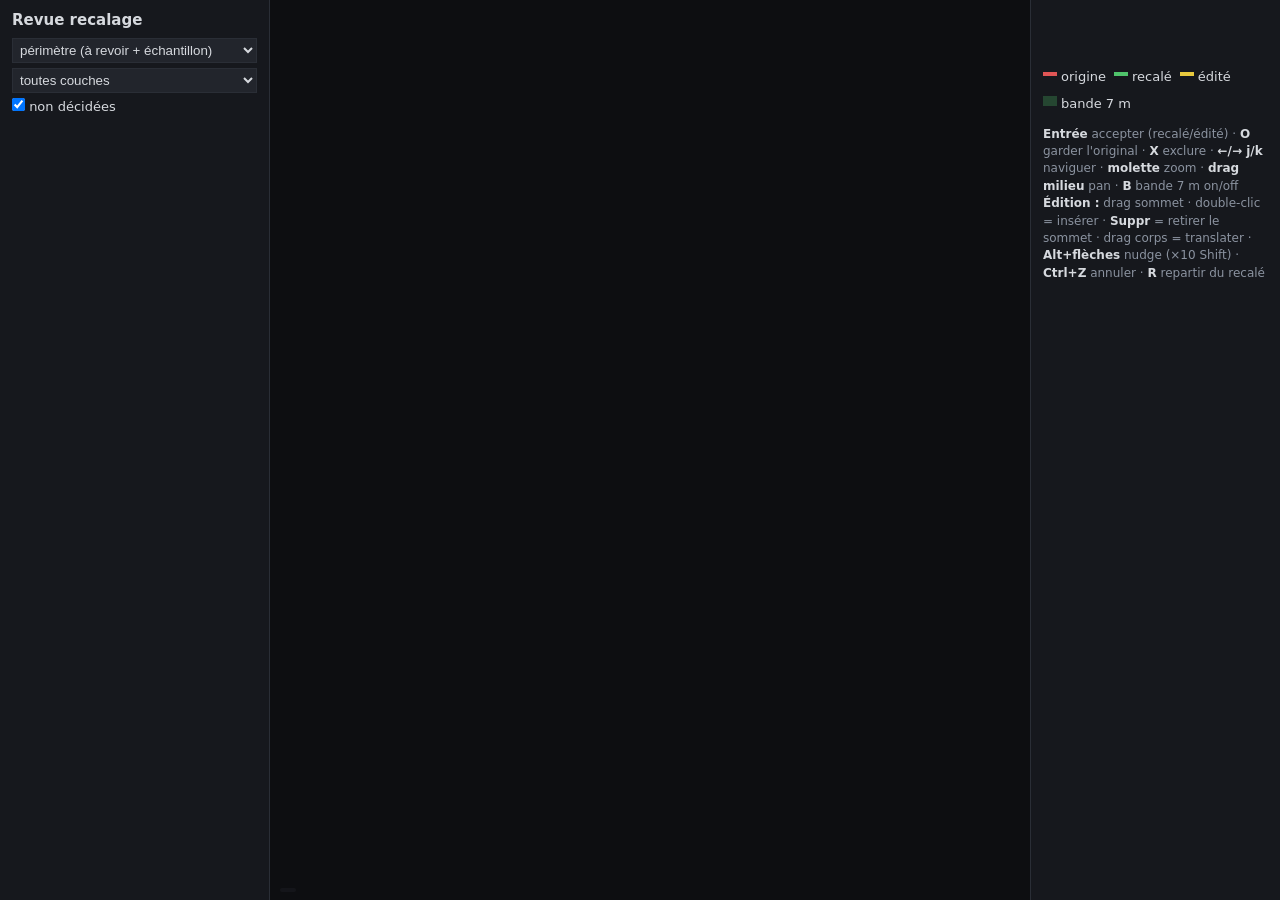
==== tools/review_recalage/static/index.html @ 73b370fa "recalage : app de validation/edition (FastAPI + vanilla) Serveur : /api/lignes (perimetre a_revoir +" ====
<!DOCTYPE html>
<html lang="fr">
<head>
<meta charset="utf-8">
<title>Revue recalage</title>
<link rel="stylesheet" href="style.css">
</head>
<body>
<aside id="sidebar">
  <h1>Revue recalage</h1>
  <div id="filtres">
    <select id="f-statut">
      <option value="">périmètre (à revoir + échantillon)</option>
      <option value="a_revoir">a_revoir</option>
      <option value="auto_ok">auto_ok</option>
      <option value="sans_signal">sans_signal</option>
    </select>
    <select id="f-couche"><option value="">toutes couches</option></select>
    <label><input type="checkbox" id="f-restantes" checked> non décidées</label>
  </div>
  <div id="progression"></div>
  <ul id="liste"></ul>
</aside>

<main id="centre">
  <canvas id="canvas"></canvas>
  <div id="hud"></div>
</main>

<aside id="panneau">
  <h2 id="p-id"></h2>
  <table id="p-mesures"></table>
  <div id="p-decision"></div>
  <div id="legende">
    <span class="lg rouge">origine</span>
    <span class="lg vert">recalé</span>
    <span class="lg jaune">édité</span>
    <span class="lg bande">bande 7 m</span>
  </div>
  <div id="aide">
    <b>Entrée</b> accepter (recalé/édité) · <b>O</b> garder l'original ·
    <b>X</b> exclure · <b>←/→ j/k</b> naviguer · <b>molette</b> zoom ·
    <b>drag milieu</b> pan · <b>B</b> bande 7 m on/off<br>
    <b>Édition :</b> drag sommet · double-clic = insérer · <b>Suppr</b> =
    retirer le sommet · drag corps = translater · <b>Alt+flèches</b> nudge
    (×10 Shift) · <b>Ctrl+Z</b> annuler · <b>R</b> repartir du recalé
  </div>
</aside>
<script src="app.js"></script>
</body>
</html>
---- tools/review_recalage/static/style.css ----
* { box-sizing: border-box; margin: 0; }
body {
  display: grid; grid-template-columns: 270px 1fr 250px; height: 100vh;
  font: 13px/1.45 system-ui, sans-serif; background: #16181d; color: #d6d9de;
}
h1 { font-size: 15px; padding: 10px 12px 6px; }
h2 { font-size: 13px; word-break: break-all; }
#sidebar { display: flex; flex-direction: column; border-right: 1px solid #2a2e36; }
#filtres { padding: 0 12px 8px; display: flex; flex-direction: column; gap: 5px; }
#filtres select { background: #22252c; color: inherit; border: 1px solid #2a2e36; padding: 3px; }
#progression { padding: 4px 12px; color: #8b93a0; font-variant-numeric: tabular-nums; }
#liste { list-style: none; overflow-y: auto; flex: 1; }
#liste li {
  padding: 4px 12px; cursor: pointer; display: flex; gap: 6px;
  justify-content: space-between; white-space: nowrap;
}
#liste li:hover { background: #22252c; }
#liste li.actif { background: #2c3a55; }
#liste li .score { color: #8b93a0; }
#liste li.decidee { opacity: .45; }
#liste li .badge { font-size: 11px; }
#centre { position: relative; overflow: hidden; }
#canvas { display: block; width: 100%; height: 100%; cursor: crosshair; }
#hud {
  position: absolute; left: 10px; bottom: 8px; color: #8b93a0;
  background: #16181dcc; padding: 2px 8px; border-radius: 4px;
}
#panneau { border-left: 1px solid #2a2e36; padding: 12px; display: flex;
  flex-direction: column; gap: 12px; }
#p-mesures { width: 100%; border-collapse: collapse; }
#p-mesures td { padding: 2px 0; }
#p-mesures td:last-child { text-align: right; font-variant-numeric: tabular-nums; }
#p-decision { min-height: 20px; font-weight: 600; }
#legende { display: flex; flex-wrap: wrap; gap: 8px; }
.lg { padding-left: 18px; position: relative; }
.lg::before { content: ""; position: absolute; left: 0; top: 4px; width: 14px; height: 4px; }
.lg.rouge::before { background: #e05555; }
.lg.vert::before { background: #4fc36b; }
.lg.jaune::before { background: #e8c93e; }
.lg.bande::before { background: #4fc36b44; height: 10px; top: 1px; }
#aide { color: #8b93a0; font-size: 12px; }
#aide b { color: #d6d9de; }
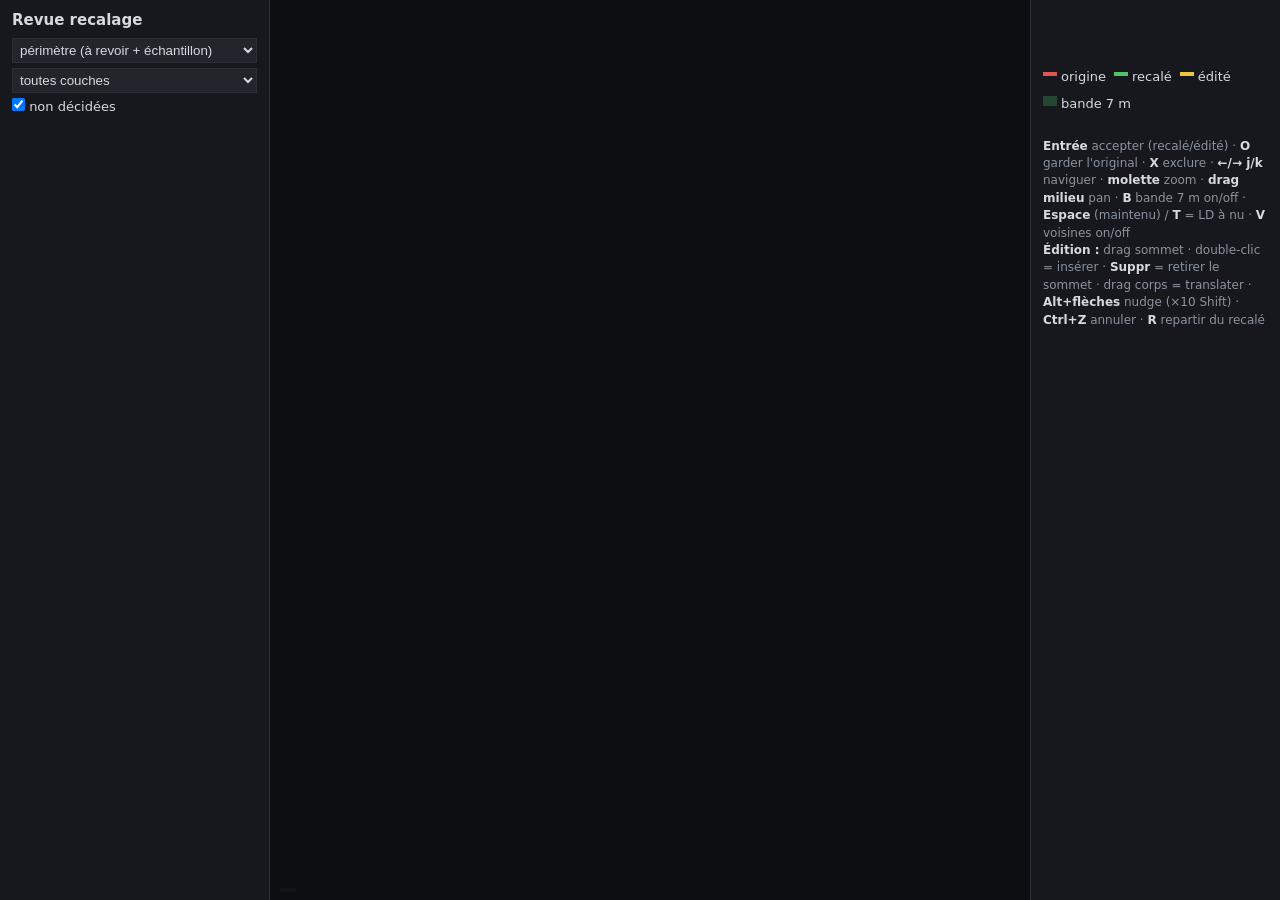
==== commit 36ba41c6: "review_recalage : LD a nu, voisines par classe, zone affichee, pan molette - Espace (maintenu) / T :" ====
--- a/tools/review_recalage/static/index.html
+++ b/tools/review_recalage/static/index.html
@@ -3,11 +3,12 @@
 <head>
 <meta charset="utf-8">
 <title>Revue recalage</title>
+<link rel="icon" href="data:,">
 <link rel="stylesheet" href="style.css">
 </head>
 <body>
 <aside id="sidebar">
-  <h1>Revue recalage</h1>
+  <h1>Revue recalage <span id="titre-zone"></span></h1>
   <div id="filtres">
     <select id="f-statut">
       <option value="">périmètre (à revoir + échantillon)</option>
@@ -37,10 +38,13 @@
     <span class="lg jaune">édité</span>
     <span class="lg bande">bande 7 m</span>
   </div>
+  <div id="lg-couches"></div>
   <div id="aide">
     <b>Entrée</b> accepter (recalé/édité) · <b>O</b> garder l'original ·
     <b>X</b> exclure · <b>←/→ j/k</b> naviguer · <b>molette</b> zoom ·
-    <b>drag milieu</b> pan · <b>B</b> bande 7 m on/off<br>
+    <b>drag milieu</b> pan · <b>B</b> bande 7 m on/off ·
+    <b>Espace</b> (maintenu) / <b>T</b> = LD à nu ·
+    <b>V</b> voisines on/off<br>
     <b>Édition :</b> drag sommet · double-clic = insérer · <b>Suppr</b> =
     retirer le sommet · drag corps = translater · <b>Alt+flèches</b> nudge
     (×10 Shift) · <b>Ctrl+Z</b> annuler · <b>R</b> repartir du recalé
--- a/tools/review_recalage/static/style.css
+++ b/tools/review_recalage/static/style.css
@@ -3,7 +3,10 @@
   display: grid; grid-template-columns: 270px 1fr 250px; height: 100vh;
   font: 13px/1.45 system-ui, sans-serif; background: #16181d; color: #d6d9de;
 }
+/* sans min-height:0, la liste (1772 li) étire la rangée de grille et le canvas */
+#sidebar, #centre, #panneau, #liste { min-height: 0; }
 h1 { font-size: 15px; padding: 10px 12px 6px; }
+#titre-zone { color: #7fb0e8; font-weight: 600; display: block; font-size: 13px; }
 h2 { font-size: 13px; word-break: break-all; }
 #sidebar { display: flex; flex-direction: column; border-right: 1px solid #2a2e36; }
 #filtres { padding: 0 12px 8px; display: flex; flex-direction: column; gap: 5px; }
@@ -32,7 +35,11 @@
 #p-mesures td:last-child { text-align: right; font-variant-numeric: tabular-nums; }
 #p-decision { min-height: 20px; font-weight: 600; }
 #legende { display: flex; flex-wrap: wrap; gap: 8px; }
+#lg-couches { display: flex; flex-wrap: wrap; gap: 8px; }
+.chip { display: inline-block; width: 14px; height: 4px; margin-right: 4px;
+  vertical-align: middle; }
 .lg { padding-left: 18px; position: relative; }
+#lg-couches .lg { padding-left: 0; }
 .lg::before { content: ""; position: absolute; left: 0; top: 4px; width: 14px; height: 4px; }
 .lg.rouge::before { background: #e05555; }
 .lg.vert::before { background: #4fc36b; }
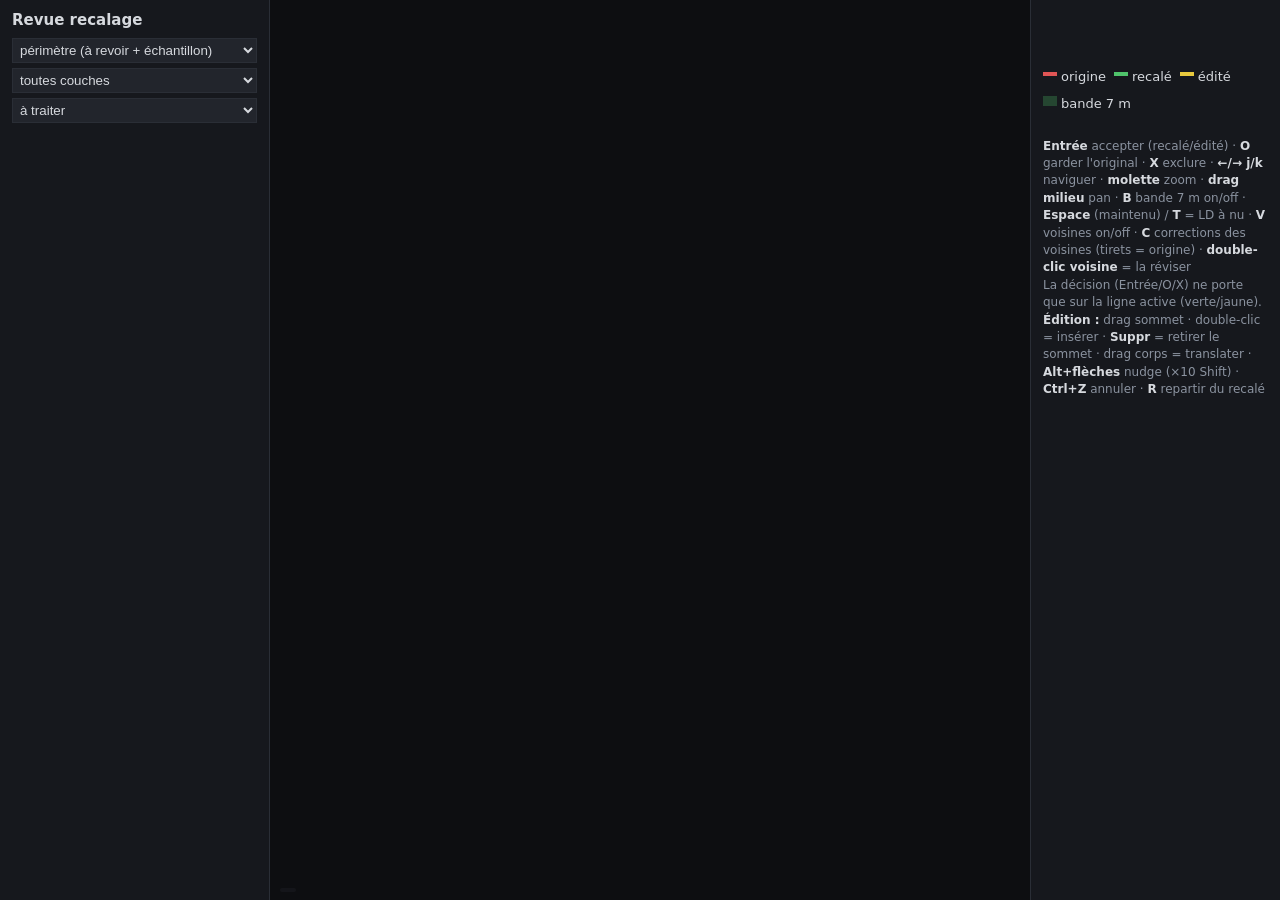
==== commit 9e7a75b3: "review_recalage : corrections des voisines + sidebar clarifiee - voisines : origine en tirets + trac" ====
--- a/tools/review_recalage/static/index.html
+++ b/tools/review_recalage/static/index.html
@@ -17,7 +17,11 @@
       <option value="sans_signal">sans_signal</option>
     </select>
     <select id="f-couche"><option value="">toutes couches</option></select>
-    <label><input type="checkbox" id="f-restantes" checked> non décidées</label>
+    <select id="f-etat">
+      <option value="a_traiter">à traiter</option>
+      <option value="decidees">décidées</option>
+      <option value="toutes">toutes</option>
+    </select>
   </div>
   <div id="progression"></div>
   <ul id="liste"></ul>
@@ -44,7 +48,10 @@
     <b>X</b> exclure · <b>←/→ j/k</b> naviguer · <b>molette</b> zoom ·
     <b>drag milieu</b> pan · <b>B</b> bande 7 m on/off ·
     <b>Espace</b> (maintenu) / <b>T</b> = LD à nu ·
-    <b>V</b> voisines on/off<br>
+    <b>V</b> voisines on/off · <b>C</b> corrections des voisines (tirets =
+    origine) · <b>double-clic voisine</b> = la réviser<br>
+    La décision (Entrée/O/X) ne porte que sur la ligne active
+    (verte/jaune).<br>
     <b>Édition :</b> drag sommet · double-clic = insérer · <b>Suppr</b> =
     retirer le sommet · drag corps = translater · <b>Alt+flèches</b> nudge
     (×10 Shift) · <b>Ctrl+Z</b> annuler · <b>R</b> repartir du recalé
--- a/tools/review_recalage/static/style.css
+++ b/tools/review_recalage/static/style.css
@@ -20,8 +20,15 @@
 #liste li:hover { background: #22252c; }
 #liste li.actif { background: #2c3a55; }
 #liste li .score { color: #8b93a0; }
-#liste li.decidee { opacity: .45; }
-#liste li .badge { font-size: 11px; }
+#liste li.decidee { opacity: .75; }
+#liste li .badge { font-size: 11px; padding: 0 5px; border-radius: 3px; }
+.s-a_revoir { color: #e0b23e; }
+.s-auto_ok { color: #6fae7f; }
+.s-sans_signal { color: #8b93a0; }
+.d-recale { background: #234c31; color: #7fd695; }
+.d-original { background: #4c3b23; color: #e0b06a; }
+.d-editee { background: #4c4423; color: #e8d16a; }
+.d-exclue { background: #4c2323; color: #e08a8a; }
 #centre { position: relative; overflow: hidden; }
 #canvas { display: block; width: 100%; height: 100%; cursor: crosshair; }
 #hud {
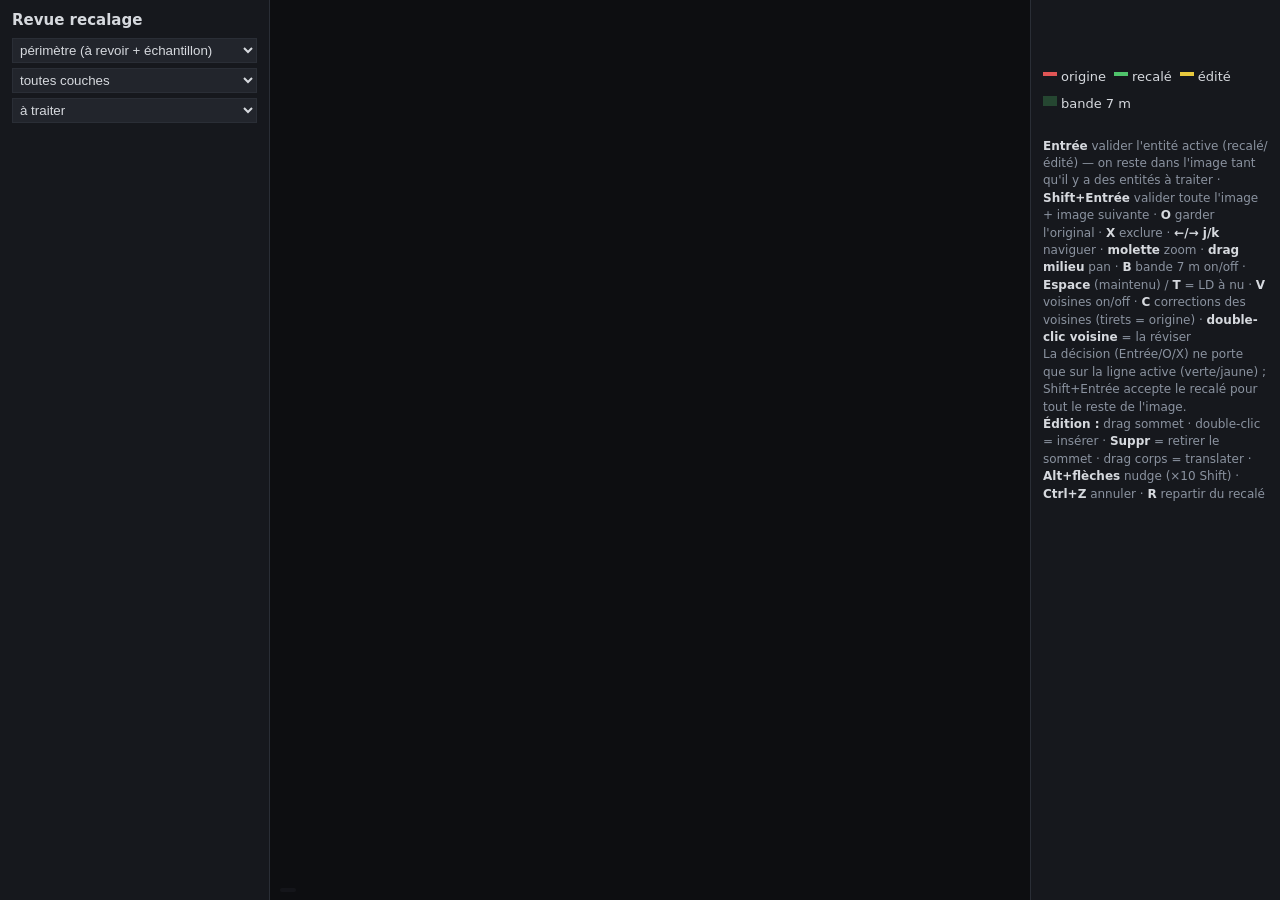
==== commit c40fa081: "review_recalage : Entree = entite (on reste dans l image), Shift+Entree = image Entree valide la seu" ====
--- a/tools/review_recalage/static/index.html
+++ b/tools/review_recalage/static/index.html
@@ -44,14 +44,17 @@
   </div>
   <div id="lg-couches"></div>
   <div id="aide">
-    <b>Entrée</b> accepter (recalé/édité) · <b>O</b> garder l'original ·
+    <b>Entrée</b> valider l'entité active (recalé/édité) — on reste dans
+    l'image tant qu'il y a des entités à traiter ·
+    <b>Shift+Entrée</b> valider toute l'image + image suivante ·
+    <b>O</b> garder l'original ·
     <b>X</b> exclure · <b>←/→ j/k</b> naviguer · <b>molette</b> zoom ·
     <b>drag milieu</b> pan · <b>B</b> bande 7 m on/off ·
     <b>Espace</b> (maintenu) / <b>T</b> = LD à nu ·
     <b>V</b> voisines on/off · <b>C</b> corrections des voisines (tirets =
     origine) · <b>double-clic voisine</b> = la réviser<br>
-    La décision (Entrée/O/X) ne porte que sur la ligne active
-    (verte/jaune).<br>
+    La décision (Entrée/O/X) ne porte que sur la ligne active (verte/jaune) ;
+    Shift+Entrée accepte le recalé pour tout le reste de l'image.<br>
     <b>Édition :</b> drag sommet · double-clic = insérer · <b>Suppr</b> =
     retirer le sommet · drag corps = translater · <b>Alt+flèches</b> nudge
     (×10 Shift) · <b>Ctrl+Z</b> annuler · <b>R</b> repartir du recalé
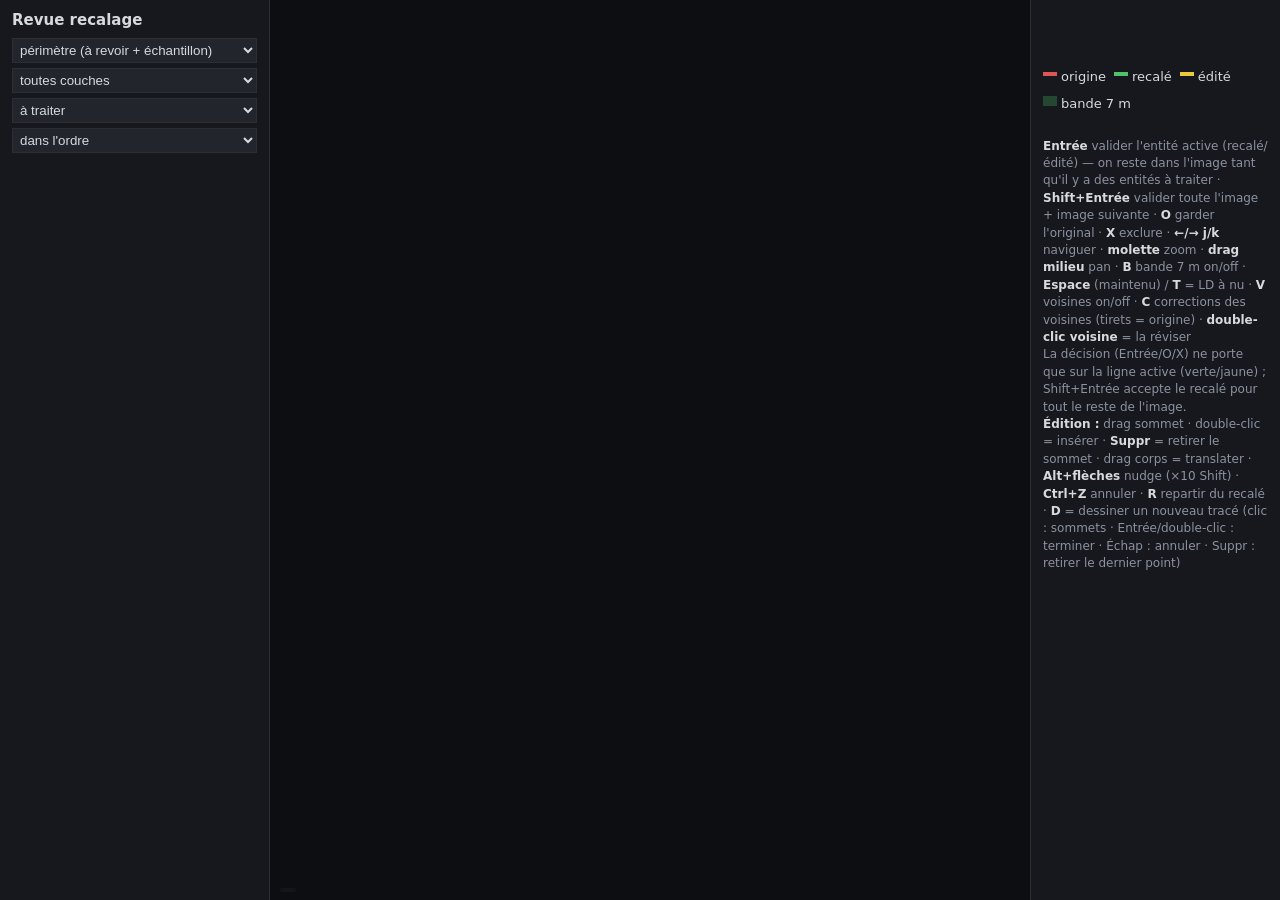
==== commit 97ee98d5: "review_recalage : mode dessin (D) + liste dans l ordre des entites - D : re-tracer l annotation de z" ====
--- a/tools/review_recalage/static/index.html
+++ b/tools/review_recalage/static/index.html
@@ -21,6 +21,10 @@
       <option value="a_traiter">à traiter</option>
       <option value="decidees">décidées</option>
       <option value="toutes">toutes</option>
+    </select>
+    <select id="f-tri">
+      <option value="ordre">dans l'ordre</option>
+      <option value="score">pires d'abord</option>
     </select>
   </div>
   <div id="progression"></div>
@@ -57,7 +61,9 @@
     Shift+Entrée accepte le recalé pour tout le reste de l'image.<br>
     <b>Édition :</b> drag sommet · double-clic = insérer · <b>Suppr</b> =
     retirer le sommet · drag corps = translater · <b>Alt+flèches</b> nudge
-    (×10 Shift) · <b>Ctrl+Z</b> annuler · <b>R</b> repartir du recalé
+    (×10 Shift) · <b>Ctrl+Z</b> annuler · <b>R</b> repartir du recalé ·
+    <b>D</b> = dessiner un nouveau tracé (clic : sommets · Entrée/double-clic :
+    terminer · Échap : annuler · Suppr : retirer le dernier point)
   </div>
 </aside>
 <script src="app.js"></script>
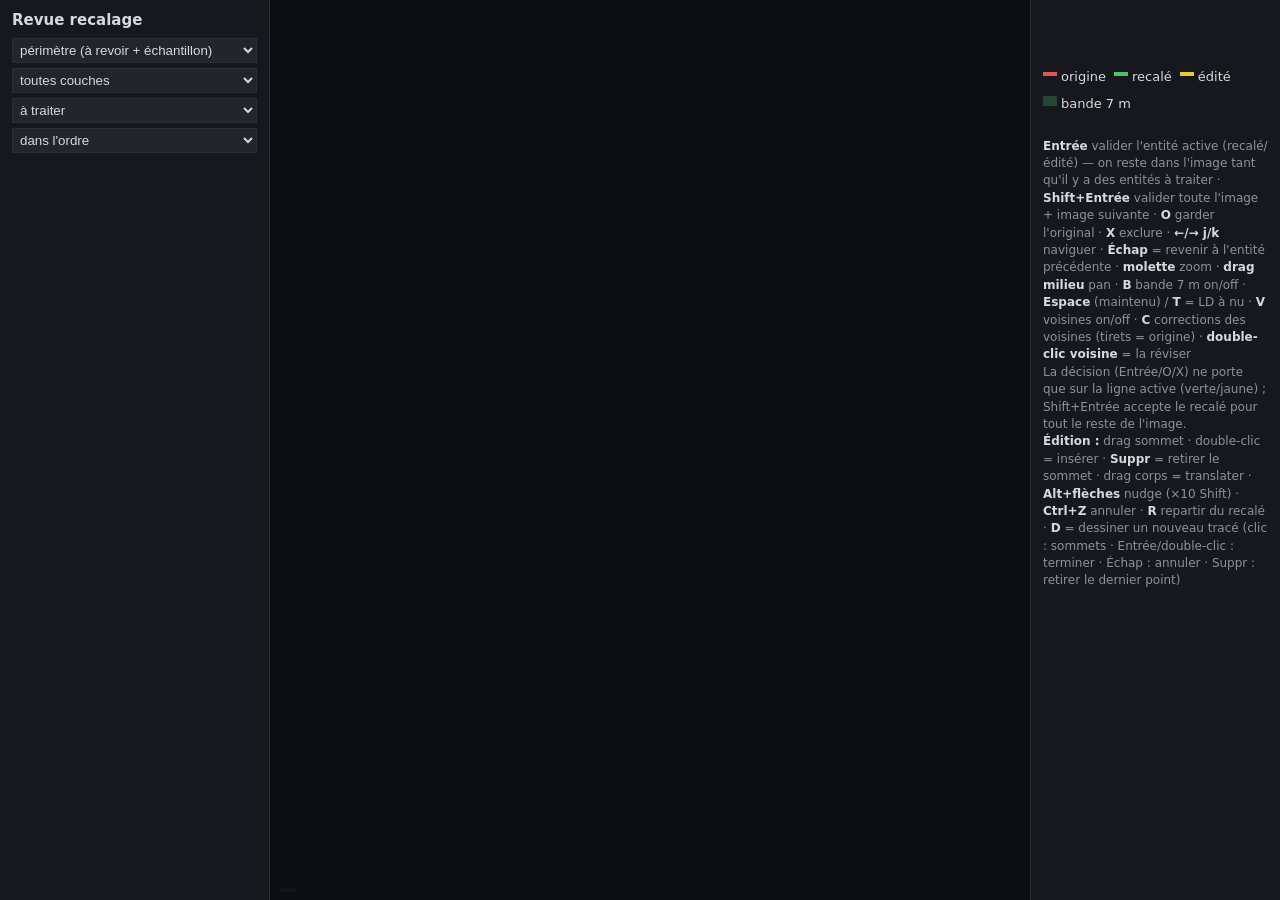
==== commit 916d234b: "review_recalage : Echap = retour a la derniere entite travaillee Pile d historique de navigation (50" ====
--- a/tools/review_recalage/static/index.html
+++ b/tools/review_recalage/static/index.html
@@ -52,7 +52,8 @@
     l'image tant qu'il y a des entités à traiter ·
     <b>Shift+Entrée</b> valider toute l'image + image suivante ·
     <b>O</b> garder l'original ·
-    <b>X</b> exclure · <b>←/→ j/k</b> naviguer · <b>molette</b> zoom ·
+    <b>X</b> exclure · <b>←/→ j/k</b> naviguer ·
+    <b>Échap</b> = revenir à l'entité précédente · <b>molette</b> zoom ·
     <b>drag milieu</b> pan · <b>B</b> bande 7 m on/off ·
     <b>Espace</b> (maintenu) / <b>T</b> = LD à nu ·
     <b>V</b> voisines on/off · <b>C</b> corrections des voisines (tirets =
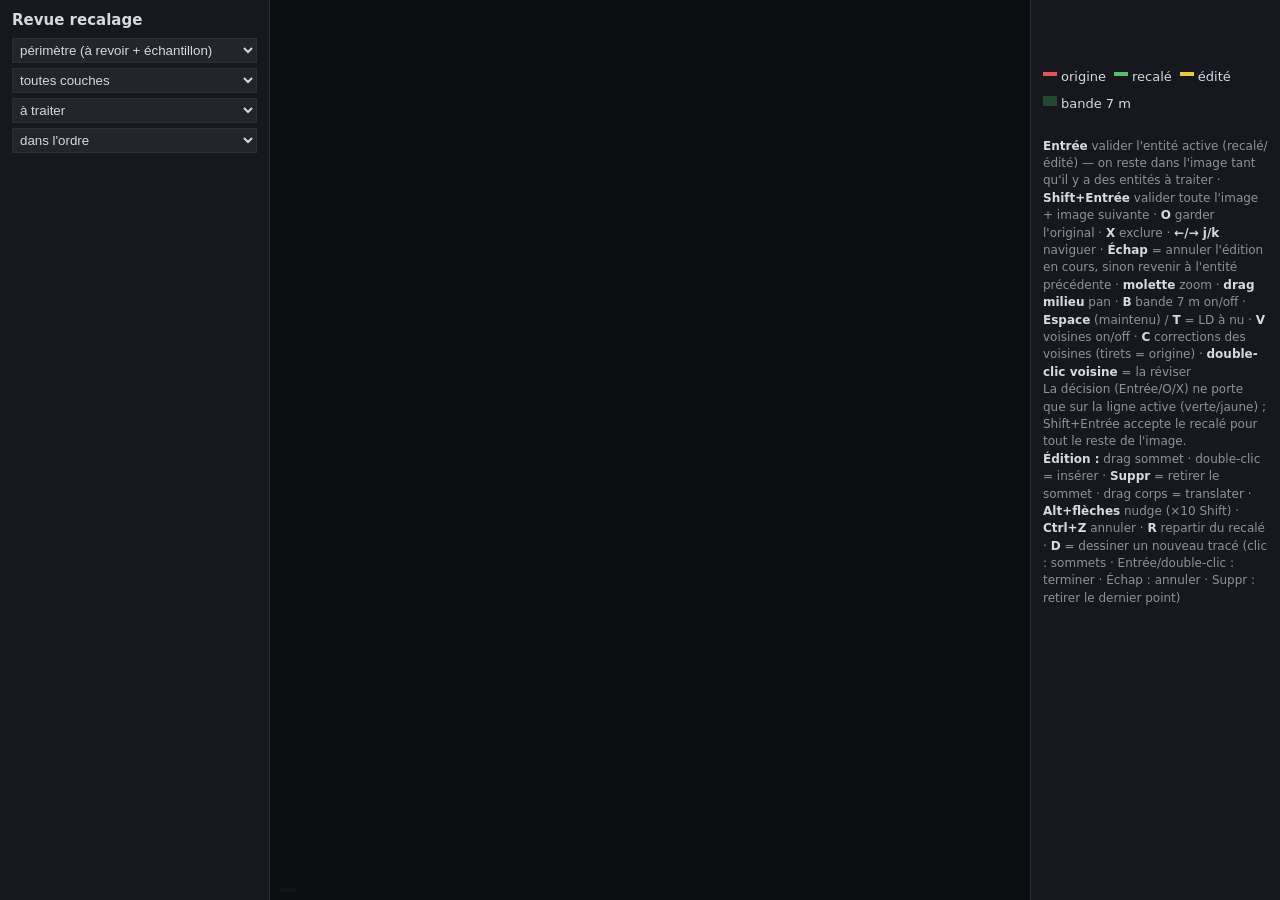
==== commit d4c345eb: "review_recalage : Echap contextuel — annule l edition, sinon retour arriere S il y a une edition en " ====
--- a/tools/review_recalage/static/index.html
+++ b/tools/review_recalage/static/index.html
@@ -53,7 +53,8 @@
     <b>Shift+Entrée</b> valider toute l'image + image suivante ·
     <b>O</b> garder l'original ·
     <b>X</b> exclure · <b>←/→ j/k</b> naviguer ·
-    <b>Échap</b> = revenir à l'entité précédente · <b>molette</b> zoom ·
+    <b>Échap</b> = annuler l'édition en cours, sinon revenir à l'entité
+    précédente · <b>molette</b> zoom ·
     <b>drag milieu</b> pan · <b>B</b> bande 7 m on/off ·
     <b>Espace</b> (maintenu) / <b>T</b> = LD à nu ·
     <b>V</b> voisines on/off · <b>C</b> corrections des voisines (tirets =
